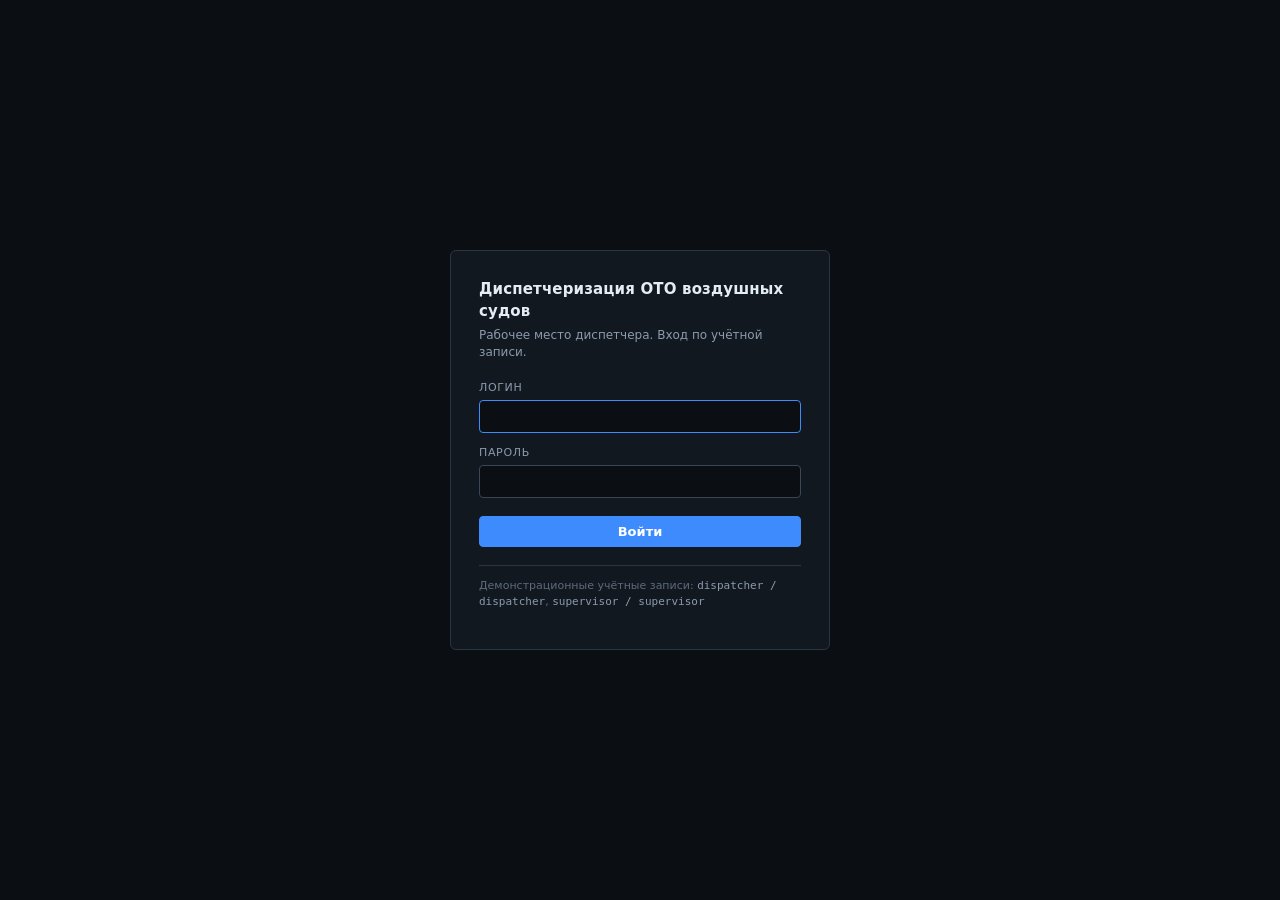
==== web-dispatcher/index.html @ 044c184f "feat: MVP диспетчеризации ОТО — сервер, веб-диспетчер, PWA инженера Подбор исполнителя по допускам Ф" ====
<!DOCTYPE html>
<html lang="ru">
<head>
  <meta charset="utf-8">
  <title>Вход — Диспетчеризация ОТО</title>
  <link rel="icon" href='data:image/svg+xml,<svg xmlns="http://www.w3.org/2000/svg" viewBox="0 0 32 32"><rect width="32" height="32" rx="6" fill="%230b0f14"/><circle cx="16" cy="16" r="7" fill="%233d8bfd"/></svg>'>
  <link rel="stylesheet" href="css/theme.css">
  <link rel="stylesheet" href="css/auth.css">
</head>
<body>
  <main class="auth-screen">
    <form class="auth-box" id="login-form">
      <h1 class="auth-title">Диспетчеризация ОТО воздушных судов</h1>
      <p class="auth-subtitle">Рабочее место диспетчера. Вход по учётной записи.</p>

      <div class="auth-field">
        <label for="login">Логин</label>
        <input id="login" name="login" autocomplete="username" autofocus required>
      </div>

      <div class="auth-field">
        <label for="password">Пароль</label>
        <input id="password" name="password" type="password"
               autocomplete="current-password" required>
      </div>

      <div id="error" class="error" hidden></div>

      <div class="auth-actions">
        <button type="submit" class="primary" id="submit">Войти</button>
      </div>

      <p class="auth-hint">
        Демонстрационные учётные записи:
        <code>dispatcher / dispatcher</code>,
        <code>supervisor / supervisor</code>
      </p>
    </form>
  </main>

  <script src="js/config.js"></script>
  <script src="js/api.js"></script>
  <script src="js/login.js"></script>
</body>
</html>
---- web-dispatcher/css/theme.css ----
/*
 * Палитра и типографика.
 *
 * Тёмная тема — основная: диспетчерская работает круглосуточно, и светлый
 * экран ночью выжигает глаза и мешает видеть перрон в окно.
 *
 * Цвет здесь несёт смысл, а не украшает. Каждый цвет статуса означает
 * ровно одно состояние, и это же значение используется на карте, в панели
 * и в списке кандидатов — иначе диспетчеру пришлось бы держать в голове
 * две системы обозначений.
 */

:root {
  /* Поверхности: от самой глубокой к самой светлой. */
  --bg-deep: #0b0f14;
  --bg-panel: #121820;
  --bg-raised: #1a222c;
  --bg-hover: #222c38;
  --border: #2a3542;
  --border-strong: #3a4756;

  /* Текст. */
  --text: #e4ecf4;
  --text-muted: #8b9bad;
  --text-dim: #5d6b7a;

  /* Смысловые цвета статусов. */
  --ok: #35c46a;          /* свободен и имеет допуск */
  --neutral: #6e7d8d;     /* свободен, но допуска на этот тип ВС нет */
  --warn: #e3a72c;        /* близко к пределу 15 минут */
  --danger: #f2564d;      /* превышение регламента / нарушение */
  --route: #3d8bfd;       /* предложенный маршрут */
  --busy: #a371f7;        /* занят на другом вызове */

  /* Полупрозрачные варианты для подложек и заливок. */
  --ok-soft: rgba(53, 196, 106, 0.14);
  --warn-soft: rgba(227, 167, 44, 0.14);
  --danger-soft: rgba(242, 86, 77, 0.14);
  --route-soft: rgba(61, 139, 253, 0.16);
  --busy-soft: rgba(163, 113, 247, 0.14);

  /* Карта. */
  --map-bg: #0d1219;
  --taxiway: #2b3947;
  --taxiway-strong: #3a4c5e;
  --stand: #55697d;

  /* Шрифты. Моноширинный — для всех чисел: времени, координат, номеров
     бортов и отметок. Цифры в таблице должны стоять столбиком. */
  --font-ui: "Segoe UI", "Inter", system-ui, -apple-system, sans-serif;
  --font-mono: "JetBrains Mono", "Cascadia Mono", "Consolas", monospace;

  /* Плотная сетка: это инструмент на всю смену, а не лендинг. */
  --gap-xs: 4px;
  --gap-sm: 8px;
  --gap: 12px;
  --gap-lg: 18px;
  --radius: 4px;
}

* {
  box-sizing: border-box;
}

html,
body {
  height: 100%;
  margin: 0;
}

body {
  background: var(--bg-deep);
  color: var(--text);
  font-family: var(--font-ui);
  font-size: 13px;
  line-height: 1.45;
  -webkit-font-smoothing: antialiased;
}

/* Числа везде моноширинные и с табличными цифрами: иначе при обновлении
   раз в несколько секунд значения будут дёргаться по горизонтали. */
.num,
.mark,
.board {
  font-family: var(--font-mono);
  font-variant-numeric: tabular-nums;
}

h1,
h2,
h3 {
  margin: 0;
  font-weight: 600;
}

button {
  font-family: inherit;
  font-size: inherit;
  color: var(--text);
  background: var(--bg-raised);
  border: 1px solid var(--border-strong);
  border-radius: var(--radius);
  padding: 7px 14px;
  cursor: pointer;
  transition: background 0.12s, border-color 0.12s;
}

button:hover:not(:disabled) {
  background: var(--bg-hover);
  border-color: var(--route);
}

button:disabled {
  opacity: 0.45;
  cursor: not-allowed;
}

button.primary {
  background: var(--route);
  border-color: var(--route);
  color: #fff;
  font-weight: 600;
}

button.primary:hover:not(:disabled) {
  background: #5a9dff;
  border-color: #5a9dff;
}

button.danger {
  border-color: var(--danger);
  color: var(--danger);
}

input,
select {
  font-family: inherit;
  font-size: inherit;
  color: var(--text);
  background: var(--bg-deep);
  border: 1px solid var(--border-strong);
  border-radius: var(--radius);
  padding: 8px 10px;
  width: 100%;
}

input:focus,
select:focus {
  outline: none;
  border-color: var(--route);
}

label {
  display: block;
  color: var(--text-muted);
  font-size: 11px;
  text-transform: uppercase;
  letter-spacing: 0.06em;
  margin-bottom: var(--gap-xs);
}

/* Квалификационная отметка показывается так, как её видит настоящий
   диспетчер в свидетельстве: «B1.1 / A320», а не описательным текстом. */
.mark {
  display: inline-block;
  padding: 1px 6px;
  border: 1px solid var(--border-strong);
  border-radius: 3px;
  background: var(--bg-deep);
  font-size: 11px;
  letter-spacing: 0.02em;
}

.muted {
  color: var(--text-muted);
}

.dim {
  color: var(--text-dim);
}

.error {
  color: var(--danger);
  background: var(--danger-soft);
  border: 1px solid var(--danger);
  border-radius: var(--radius);
  padding: var(--gap-sm) var(--gap);
}

/* Единственная анимация — подсветка нового вызова. Функциональная:
   диспетчер может смотреть на карту, а не в список. */
@keyframes call-appear {
  0% {
    background: var(--danger-soft);
    border-color: var(--danger);
  }
  100% {
    background: var(--bg-raised);
    border-color: var(--border);
  }
}
---- web-dispatcher/css/auth.css ----
/*
 * Экран входа и экран выбора аэропорта.
 *
 * Тот же визуальный язык, что и рабочий экран, минимум элементов,
 * без «маркетингового» оформления: это служебный вход в рабочий
 * инструмент, а не главная страница продукта.
 */

.auth-screen {
  min-height: 100vh;
  display: flex;
  align-items: center;
  justify-content: center;
  padding: var(--gap-lg);
}

.auth-box {
  width: 100%;
  max-width: 380px;
  background: var(--bg-panel);
  border: 1px solid var(--border);
  border-radius: 6px;
  padding: 28px;
}

.auth-box.wide {
  max-width: 520px;
}

.auth-title {
  font-size: 15px;
  letter-spacing: 0.01em;
}

.auth-subtitle {
  color: var(--text-muted);
  font-size: 12px;
  margin-top: var(--gap-xs);
  margin-bottom: var(--gap-lg);
}

.auth-field {
  margin-bottom: var(--gap);
}

.auth-actions {
  margin-top: var(--gap-lg);
}

.auth-actions button {
  width: 100%;
}

.auth-hint {
  margin-top: var(--gap-lg);
  padding-top: var(--gap);
  border-top: 1px solid var(--border);
  color: var(--text-dim);
  font-size: 11px;
}

.auth-hint code {
  font-family: var(--font-mono);
  color: var(--text-muted);
}

/* Выбор аэропорта: карточки, а не выпадающий список — аэропортов мало,
   а промахнуться контекстом смены дорого. */
.choice-list {
  display: flex;
  flex-direction: column;
  gap: var(--gap-sm);
  margin-bottom: var(--gap-lg);
}

.choice {
  display: flex;
  align-items: baseline;
  gap: var(--gap);
  padding: var(--gap) var(--gap-lg);
  background: var(--bg-raised);
  border: 1px solid var(--border);
  border-radius: var(--radius);
  cursor: pointer;
  text-align: left;
  width: 100%;
}

.choice:hover {
  border-color: var(--border-strong);
  background: var(--bg-hover);
}

.choice.selected {
  border-color: var(--route);
  background: var(--route-soft);
}

.choice-code {
  font-family: var(--font-mono);
  font-size: 14px;
  font-weight: 600;
  color: var(--route);
  min-width: 52px;
}

.choice-city {
  color: var(--text-muted);
  font-size: 12px;
}

.shift-row {
  display: grid;
  grid-template-columns: 1fr 1fr;
  gap: var(--gap-sm);
}

.shift-row .choice {
  justify-content: center;
  text-align: center;
}
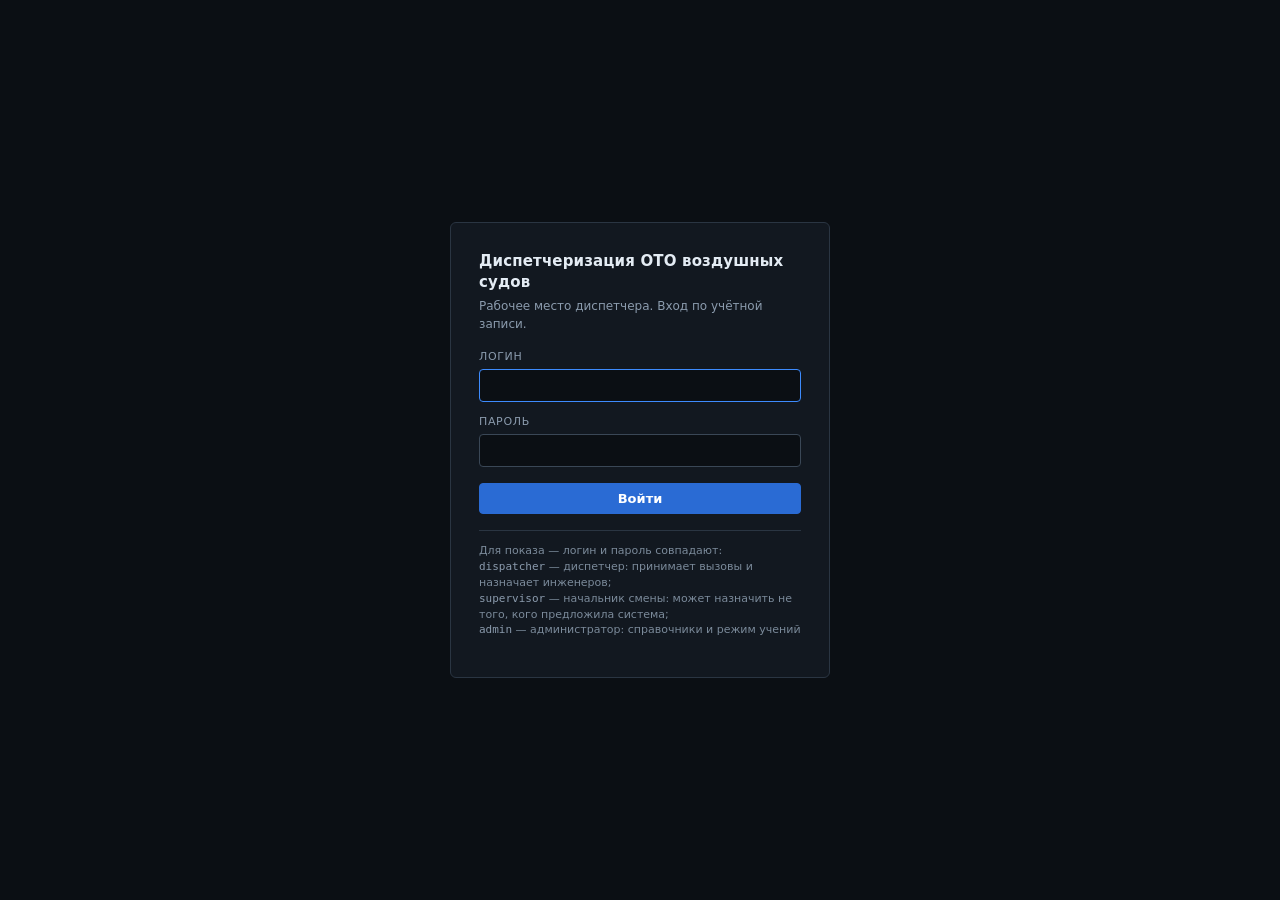
==== commit 6187724a: "style(web): спокойная норма, читаемый контраст, единые размеры Третий уровень текста давал контраст " ====
--- a/web-dispatcher/index.html
+++ b/web-dispatcher/index.html
@@ -4,8 +4,8 @@
   <meta charset="utf-8">
   <title>Вход — Диспетчеризация ОТО</title>
   <link rel="icon" href='data:image/svg+xml,<svg xmlns="http://www.w3.org/2000/svg" viewBox="0 0 32 32"><rect width="32" height="32" rx="6" fill="%230b0f14"/><circle cx="16" cy="16" r="7" fill="%233d8bfd"/></svg>'>
-  <link rel="stylesheet" href="css/theme.css">
-  <link rel="stylesheet" href="css/auth.css">
+  <link rel="stylesheet" href="css/theme.css?v=__BUILD__">
+  <link rel="stylesheet" href="css/auth.css?v=__BUILD__">
 </head>
 <body>
   <main class="auth-screen">
@@ -31,15 +31,16 @@
       </div>
 
       <p class="auth-hint">
-        Демонстрационные учётные записи:
-        <code>dispatcher / dispatcher</code>,
-        <code>supervisor / supervisor</code>
+        Для показа — логин и пароль совпадают:<br>
+        <code>dispatcher</code> — диспетчер: принимает вызовы и назначает инженеров;<br>
+        <code>supervisor</code> — начальник смены: может назначить не того, кого предложила система;<br>
+        <code>admin</code> — администратор: справочники и режим учений
       </p>
     </form>
   </main>
 
-  <script src="js/config.js"></script>
-  <script src="js/api.js"></script>
-  <script src="js/login.js"></script>
+  <script src="js/config.js?v=__BUILD__"></script>
+  <script src="js/api.js?v=__BUILD__"></script>
+  <script src="js/login.js?v=__BUILD__"></script>
 </body>
 </html>
--- a/web-dispatcher/css/theme.css
+++ b/web-dispatcher/css/theme.css
@@ -11,6 +11,10 @@
  */
 
 :root {
+  /* Системные элементы — полосы прокрутки, выпадающие списки — в тёмном
+     варианте. Без этого светлая полоса прокрутки резала глаз на тёмной теме. */
+  color-scheme: dark;
+
   /* Поверхности: от самой глубокой к самой светлой. */
   --bg-deep: #0b0f14;
   --bg-panel: #121820;
@@ -19,10 +23,12 @@
   --border: #2a3542;
   --border-strong: #3a4756;
 
-  /* Текст. */
+  /* Текст. Все три уровня читаются на любой из поверхностей с контрастом
+     не ниже 4,5:1 (WCAG AA): экран смотрят и на проекторе, и ночью.
+     Прежний третий уровень (#5d6b7a) давал 2,9:1 — подписи пропадали. */
   --text: #e4ecf4;
   --text-muted: #8b9bad;
-  --text-dim: #5d6b7a;
+  --text-dim: #7b8a9a;
 
   /* Смысловые цвета статусов. */
   --ok: #35c46a;          /* свободен и имеет допуск */
@@ -32,6 +38,14 @@
   --route: #3d8bfd;       /* предложенный маршрут */
   --busy: #a371f7;        /* занят на другом вызове */
 
+  /* Те же смыслы для текста и для заливки под белым текстом. Основные
+     тона подобраны для точек и линий на карте; красный текст на красной
+     подложке и белый на синей кнопке не дотягивали до 4,5:1. */
+  --danger-text: #ff766d;   /* красный текст на тёмных и красных подложках */
+  --danger-strong: #d03c33; /* красная заливка под белым текстом */
+  --route-strong: #2a6bd4;  /* синяя заливка главной кнопки */
+  --route-strong-hover: #2563c9;
+
   /* Полупрозрачные варианты для подложек и заливок. */
   --ok-soft: rgba(53, 196, 106, 0.14);
   --warn-soft: rgba(227, 167, 44, 0.14);
@@ -54,8 +68,18 @@
   --gap-xs: 4px;
   --gap-sm: 8px;
   --gap: 12px;
-  --gap-lg: 18px;
+  --gap-lg: 16px;
   --radius: 4px;
+
+  /* Четыре размера текста на весь интерфейс. Мельче 11px не бывает:
+     десятый кегль на проекторе не читается. */
+  --fs-xs: 11px;
+  --fs-sm: 12px;
+  --fs: 13px;
+  --fs-lg: 14px;
+
+  /* Высота кнопок и полей в шапке и панелях — одна на всех. */
+  --control-h: 28px;
 }
 
 * {
@@ -72,7 +96,7 @@
   background: var(--bg-deep);
   color: var(--text);
   font-family: var(--font-ui);
-  font-size: 13px;
+  font-size: var(--fs);
   line-height: 1.45;
   -webkit-font-smoothing: antialiased;
 }
@@ -116,20 +140,30 @@
 }
 
 button.primary {
-  background: var(--route);
-  border-color: var(--route);
+  background: var(--route-strong);
+  border-color: var(--route-strong);
   color: #fff;
   font-weight: 600;
 }
 
 button.primary:hover:not(:disabled) {
-  background: #5a9dff;
-  border-color: #5a9dff;
+  background: var(--route-strong-hover);
+  border-color: var(--route-strong-hover);
+}
+
+/* Видимый фокус для работы с клавиатуры: диспетчер с гарнитурой
+   часто не снимает рук с клавиш. */
+button:focus-visible,
+input:focus-visible,
+select:focus-visible,
+textarea:focus-visible {
+  outline: 2px solid var(--route);
+  outline-offset: 1px;
 }
 
 button.danger {
   border-color: var(--danger);
-  color: var(--danger);
+  color: var(--danger-text);
 }
 
 input,
@@ -153,7 +187,7 @@
 label {
   display: block;
   color: var(--text-muted);
-  font-size: 11px;
+  font-size: var(--fs-xs);
   text-transform: uppercase;
   letter-spacing: 0.06em;
   margin-bottom: var(--gap-xs);
@@ -165,9 +199,9 @@
   display: inline-block;
   padding: 1px 6px;
   border: 1px solid var(--border-strong);
-  border-radius: 3px;
+  border-radius: var(--radius);
   background: var(--bg-deep);
-  font-size: 11px;
+  font-size: var(--fs-xs);
   letter-spacing: 0.02em;
 }
 
@@ -180,7 +214,7 @@
 }
 
 .error {
-  color: var(--danger);
+  color: var(--danger-text);
   background: var(--danger-soft);
   border: 1px solid var(--danger);
   border-radius: var(--radius);
--- a/web-dispatcher/css/auth.css
+++ b/web-dispatcher/css/auth.css
@@ -34,7 +34,7 @@
 
 .auth-subtitle {
   color: var(--text-muted);
-  font-size: 12px;
+  font-size: var(--fs-sm);
   margin-top: var(--gap-xs);
   margin-bottom: var(--gap-lg);
 }
@@ -56,7 +56,7 @@
   padding-top: var(--gap);
   border-top: 1px solid var(--border);
   color: var(--text-dim);
-  font-size: 11px;
+  font-size: var(--fs-xs);
 }
 
 .auth-hint code {
@@ -106,7 +106,7 @@
 
 .choice-city {
   color: var(--text-muted);
-  font-size: 12px;
+  font-size: var(--fs-sm);
 }
 
 .shift-row {
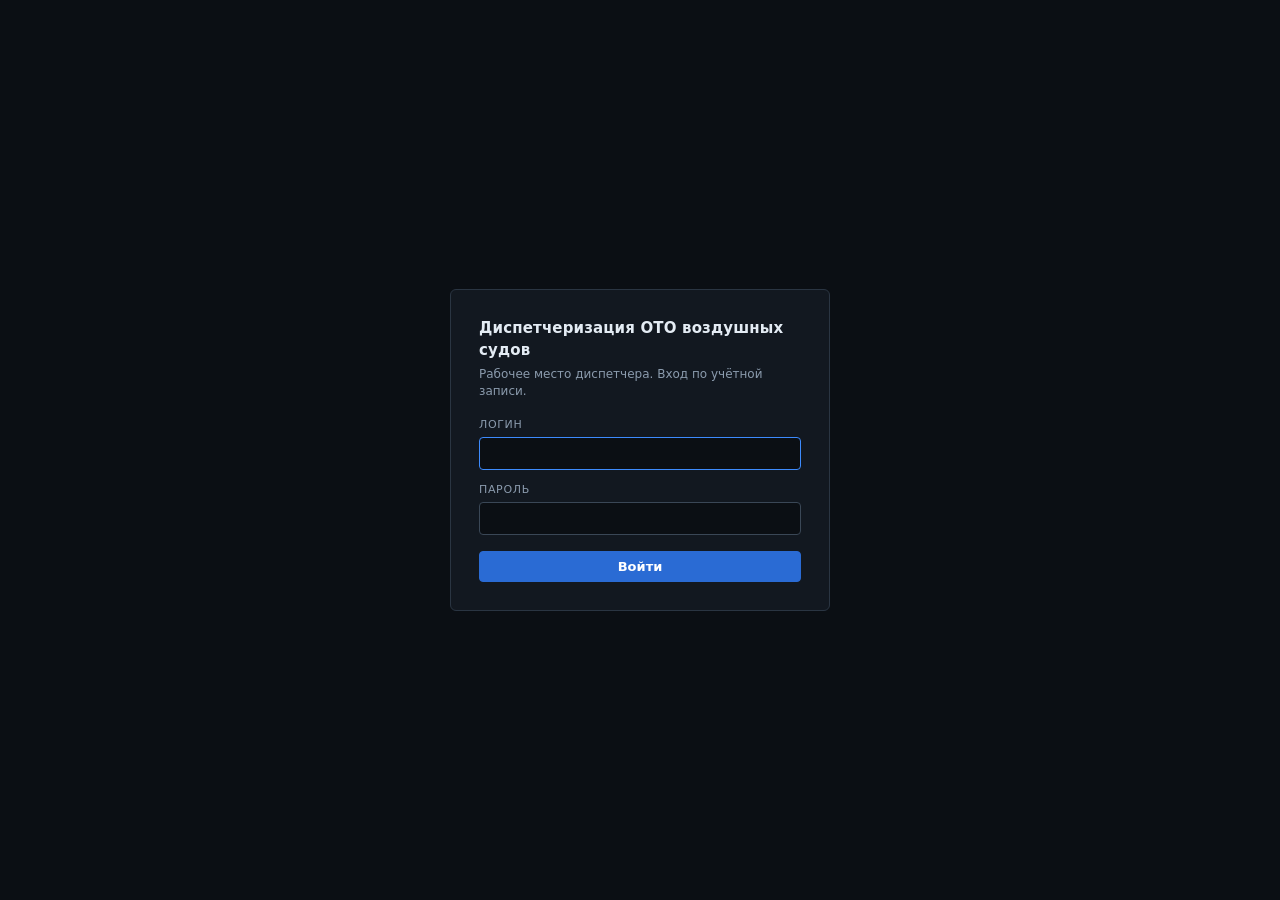
==== commit f633b56f: "debug; fixed bugs and add features" ====
--- a/web-dispatcher/index.html
+++ b/web-dispatcher/index.html
@@ -30,12 +30,6 @@
         <button type="submit" class="primary" id="submit">Войти</button>
       </div>
 
-      <p class="auth-hint">
-        Для показа — логин и пароль совпадают:<br>
-        <code>dispatcher</code> — диспетчер: принимает вызовы и назначает инженеров;<br>
-        <code>supervisor</code> — начальник смены: может назначить не того, кого предложила система;<br>
-        <code>admin</code> — администратор: справочники и режим учений
-      </p>
     </form>
   </main>
 
--- a/web-dispatcher/css/theme.css
+++ b/web-dispatcher/css/theme.css
@@ -70,6 +70,7 @@
   --gap: 12px;
   --gap-lg: 16px;
   --radius: 4px;
+  --radius-lg: 8px;
 
   /* Четыре размера текста на весь интерфейс. Мельче 11px не бывает:
      десятый кегль на проекторе не читается. */
@@ -233,3 +234,128 @@
     border-color: var(--border);
   }
 }
+
+/* --- Свои окна, всплывающие списки, уведомления (js/ui.js) --- */
+
+.dialog-backdrop {
+  position: fixed;
+  inset: 0;
+  z-index: 100;
+  display: flex;
+  align-items: center;
+  justify-content: center;
+  padding: 16px;
+  background: rgba(5, 8, 12, 0.6);
+}
+
+.dialog {
+  width: 380px;
+  max-width: 100%;
+  padding: var(--gap-lg);
+  background: var(--bg-panel);
+  border: 1px solid var(--border-strong);
+  border-radius: var(--radius-lg);
+  box-shadow: 0 16px 40px rgba(0, 0, 0, 0.5);
+}
+
+.dialog-title {
+  font-size: var(--fs-lg);
+}
+
+.dialog-text {
+  margin: var(--gap-sm) 0 0;
+  color: var(--text-muted);
+}
+
+.dialog-input {
+  width: 100%;
+  margin-top: var(--gap);
+  padding: 8px 10px;
+  resize: vertical;
+  font: inherit;
+  color: var(--text);
+  background: var(--bg-deep);
+  border: 1px solid var(--border-strong);
+  border-radius: var(--radius);
+}
+
+.dialog-input.is-invalid {
+  border-color: var(--danger);
+}
+
+.dialog-actions {
+  display: flex;
+  justify-content: flex-end;
+  gap: var(--gap-sm);
+  margin-top: var(--gap-lg);
+}
+
+button.danger-fill {
+  background: var(--danger-strong);
+  border-color: var(--danger-strong);
+  color: #fff;
+  font-weight: 600;
+}
+
+.popover {
+  position: fixed;
+  z-index: 90;
+  width: 320px;
+  max-height: 70vh;
+  display: flex;
+  flex-direction: column;
+  background: var(--bg-panel);
+  border: 1px solid var(--border-strong);
+  border-radius: var(--radius-lg);
+  box-shadow: 0 12px 32px rgba(0, 0, 0, 0.5);
+}
+
+.popover-head {
+  display: flex;
+  justify-content: space-between;
+  align-items: center;
+  padding: var(--gap-sm) var(--gap);
+  border-bottom: 1px solid var(--border);
+  font-size: var(--fs-xs);
+  font-weight: 600;
+  text-transform: uppercase;
+  letter-spacing: 0.07em;
+  color: var(--text-muted);
+}
+
+.popover-close {
+  padding: 0 6px;
+  border: none;
+  background: transparent;
+  font-size: 18px;
+  line-height: 1;
+  color: var(--text-muted);
+}
+
+.popover-body {
+  overflow-y: auto;
+  padding: var(--gap-sm) var(--gap);
+}
+
+.toast-bar {
+  position: fixed;
+  left: 50%;
+  bottom: 44px;
+  z-index: 110;
+  transform: translateX(-50%);
+  max-width: 480px;
+  padding: var(--gap-sm) var(--gap-lg);
+  background: var(--bg-raised);
+  border: 1px solid var(--border-strong);
+  border-radius: var(--radius-lg);
+  box-shadow: 0 8px 24px rgba(0, 0, 0, 0.4);
+}
+
+.toast-bar[hidden] {
+  display: none;
+}
+
+.toast-bar.is-error {
+  color: var(--danger-text);
+  border-color: var(--danger);
+}
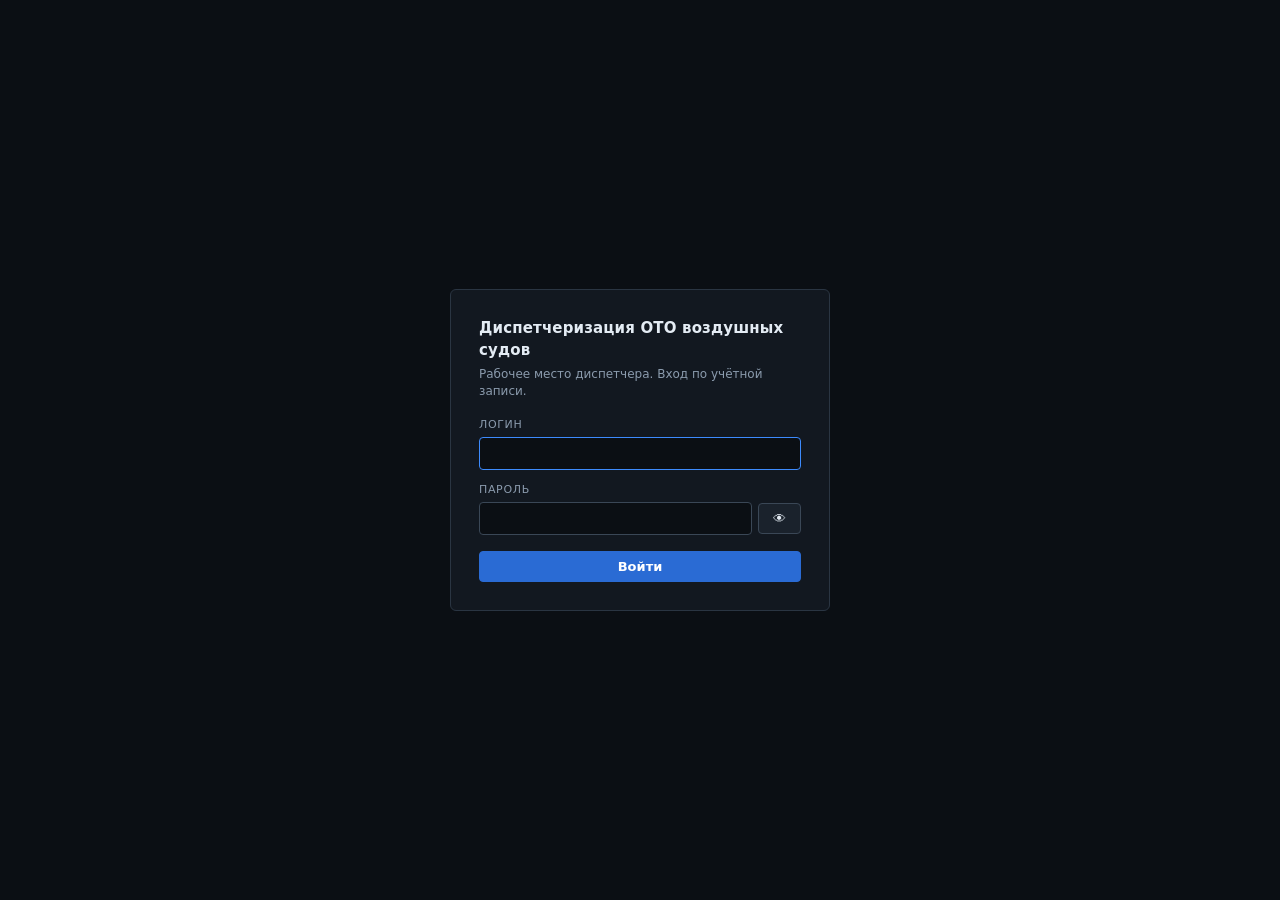
==== commit c2323c04: "Route engineers from GPS through vehicle returns and add account filters" ====
--- a/web-dispatcher/index.html
+++ b/web-dispatcher/index.html
@@ -20,8 +20,8 @@
 
       <div class="auth-field">
         <label for="password">Пароль</label>
-        <input id="password" name="password" type="password"
-               autocomplete="current-password" required>
+        <span style="display:flex;align-items:center;gap:.4rem"><input id="password" name="password" type="password"
+               autocomplete="current-password" required><button type="button" aria-controls="password" aria-label="Показать пароль" aria-pressed="false" onclick="const field=document.getElementById(this.getAttribute('aria-controls'));const show=field.type==='password';field.type=show?'text':'password';this.setAttribute('aria-pressed',show);this.setAttribute('aria-label',show?'Скрыть пароль':'Показать пароль')">👁</button></span>
       </div>
 
       <div id="error" class="error" hidden></div>
--- a/web-dispatcher/css/auth.css
+++ b/web-dispatcher/css/auth.css
@@ -119,3 +119,6 @@
   justify-content: center;
   text-align: center;
 }
+
+/* Смена выбрана вручную, не по часам аэропорта. */
+.auth-hint.is-manual { color: var(--warn); }
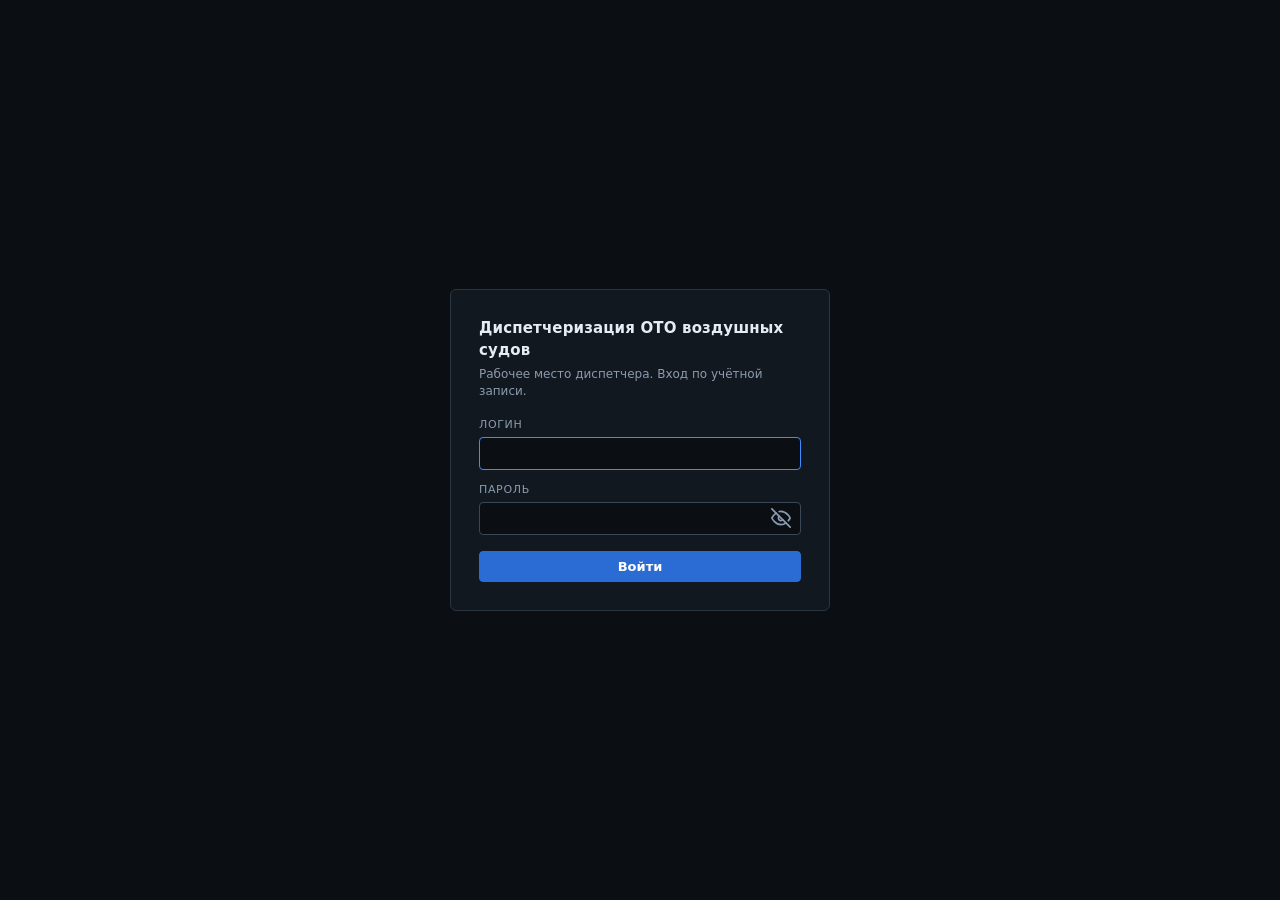
==== commit a69d049c: "fix: карта инженера не улетает и держит масштаб, значок показа пароля, карточки вызовов Co-Authored-" ====
--- a/web-dispatcher/index.html
+++ b/web-dispatcher/index.html
@@ -20,8 +20,11 @@
 
       <div class="auth-field">
         <label for="password">Пароль</label>
-        <span style="display:flex;align-items:center;gap:.4rem"><input id="password" name="password" type="password"
-               autocomplete="current-password" required><button type="button" aria-controls="password" aria-label="Показать пароль" aria-pressed="false" onclick="const field=document.getElementById(this.getAttribute('aria-controls'));const show=field.type==='password';field.type=show?'text':'password';this.setAttribute('aria-pressed',show);this.setAttribute('aria-label',show?'Скрыть пароль':'Показать пароль')">👁</button></span>
+        <span class="password-field"><input id="password" name="password" type="password"
+               autocomplete="current-password" required><button type="button" class="password-toggle" aria-controls="password" aria-label="Показать пароль" aria-pressed="false" onclick="const field=document.getElementById(this.getAttribute('aria-controls'));const show=field.type==='password';field.type=show?'text':'password';this.setAttribute('aria-pressed',show);this.setAttribute('aria-label',show?'Скрыть пароль':'Показать пароль')"><svg viewBox="0 0 24 24" width="20" height="20" fill="none" stroke="currentColor" stroke-width="2" stroke-linecap="round" stroke-linejoin="round" aria-hidden="true">
+            <g class="eye-open"><path d="M1 12s4-8 11-8 11 8 11 8-4 8-11 8-11-8-11-8z"/><circle cx="12" cy="12" r="3"/></g>
+            <g class="eye-closed"><path d="M17.94 17.94A10.07 10.07 0 0 1 12 20c-7 0-11-8-11-8a18.45 18.45 0 0 1 5.06-5.94M9.9 4.24A9.12 9.12 0 0 1 12 4c7 0 11 8 11 8a18.5 18.5 0 0 1-2.16 3.19m-6.72-1.07a3 3 0 1 1-4.24-4.24"/><line x1="1" y1="1" x2="23" y2="23"/></g>
+          </svg></button></span>
       </div>
 
       <div id="error" class="error" hidden></div>
--- a/web-dispatcher/css/auth.css
+++ b/web-dispatcher/css/auth.css
@@ -122,3 +122,32 @@
 
 /* Смена выбрана вручную, не по часам аэропорта. */
 .auth-hint.is-manual { color: var(--warn); }
+
+/* Показ пароля. Значок отражает состояние: открытый глаз — пароль виден,
+   перечёркнутый — скрыт. */
+.password-field { position: relative; display: block; }
+.password-field input { width: 100%; padding-right: 40px; }
+.password-field .password-toggle,
+.password-field .password-toggle:hover {
+  position: absolute;
+  top: 0;
+  right: 0;
+  bottom: 0;
+  display: flex;
+  align-items: center;
+  justify-content: center;
+  width: 40px;
+  height: 100%;
+  min-height: 0;
+  padding: 0;
+  background: none;
+  border: 0;
+  color: var(--text-muted);
+}
+.password-field .password-toggle:hover,
+.password-field .password-toggle[aria-pressed="true"] { color: var(--route); }
+.password-field .password-toggle:focus-visible { outline: 2px solid var(--route); outline-offset: -2px; border-radius: 6px; }
+.password-toggle[aria-pressed="false"] .eye-open,
+.password-toggle[aria-pressed="true"] .eye-closed { display: none; }
+/* Встроенный глазок Edge — иначе их было бы два. */
+.password-field input::-ms-reveal { display: none; }
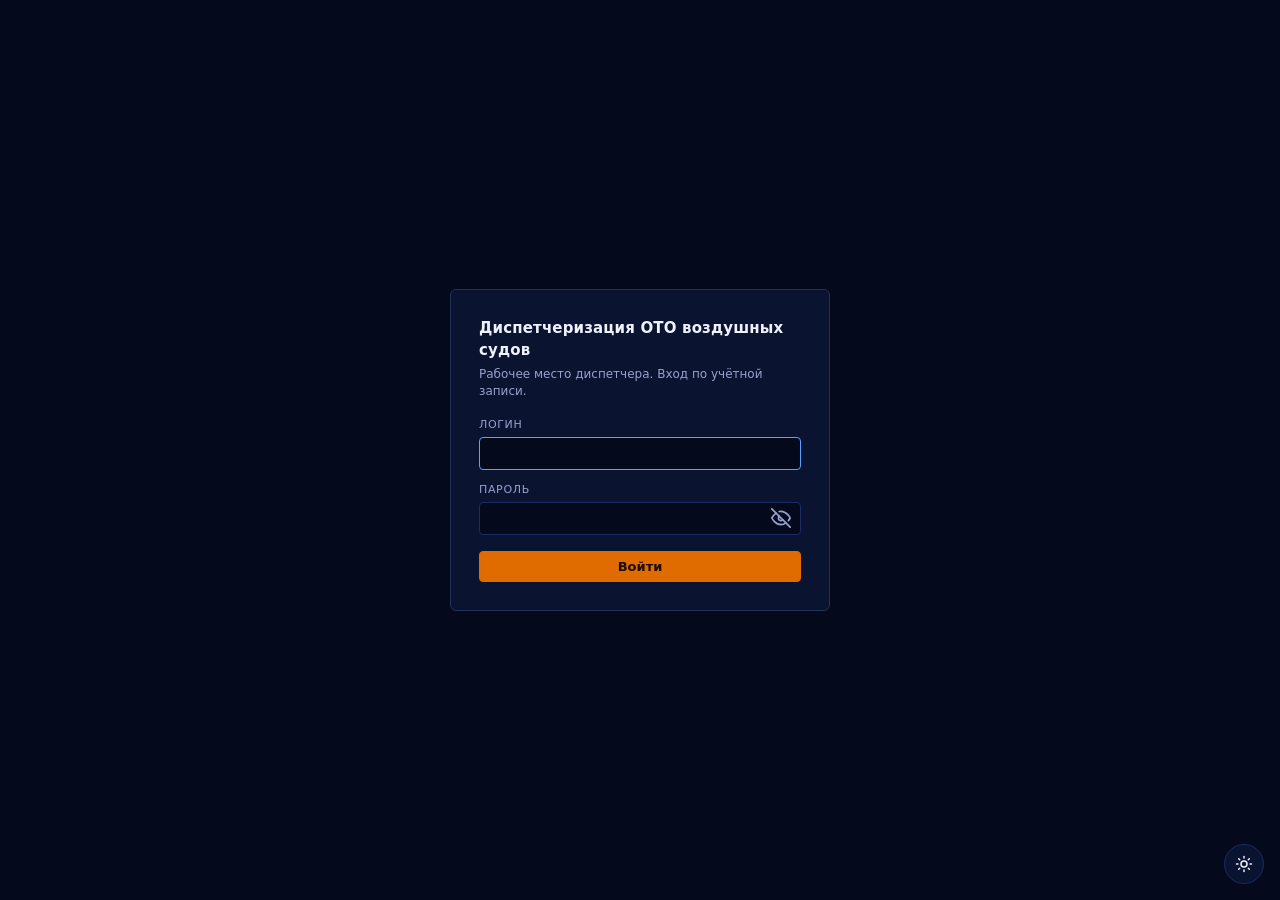
==== commit f54b0647: "feat: стиль «Аэрофлот» с ночной и дневной темой, переключение стиля техническим администратором Co-A" ====
--- a/web-dispatcher/index.html
+++ b/web-dispatcher/index.html
@@ -4,8 +4,10 @@
   <meta charset="utf-8">
   <title>Вход — Диспетчеризация ОТО</title>
   <link rel="icon" href='data:image/svg+xml,<svg xmlns="http://www.w3.org/2000/svg" viewBox="0 0 32 32"><rect width="32" height="32" rx="6" fill="%230b0f14"/><circle cx="16" cy="16" r="7" fill="%233d8bfd"/></svg>'>
+  <script src="js/theme-switch.js?v=__BUILD__"></script>
   <link rel="stylesheet" href="css/theme.css?v=__BUILD__">
   <link rel="stylesheet" href="css/auth.css?v=__BUILD__">
+  <link rel="stylesheet" href="css/aeroflot-themes.css?v=__BUILD__">
 </head>
 <body>
   <main class="auth-screen">
--- a/web-dispatcher/css/aeroflot-themes.css
+++ b/web-dispatcher/css/aeroflot-themes.css
@@ -0,0 +1,218 @@
+/* ==========================================================================
+ * АэроКвант × Аэрофлот — темы оформления
+ *
+ * Подключается ПОСЛЕ css/theme.css (диспетчер) и engineer/css/app.css (PWA).
+ * Тема выбирается атрибутом data-theme на <html> — выставляет
+ * js/theme-switch.js (стиль выбирает технический администратор, тему —
+ * каждый себе).
+ *
+ *   legacy  — исходная тема: без атрибута или data-theme="legacy"
+ *             действуют старые значения из :root, откат = убрать атрибут.
+ *   night   — новая дежурная navy-тема (рекомендуемая по умолчанию).
+ *   day     — новая дневная светлая тема.
+ *
+ * Имена переменных совпадают с theme.css / app.css — компоненты менять
+ * не нужно. Контрасты текста в обеих новых темах ≥ 4,5:1 (WCAG AA).
+ * ========================================================================== */
+
+/* ---------- Ночная (новая) ---------- */
+[data-theme="night"] {
+  color-scheme: dark;
+
+  /* Поверхности: глубокий флотский navy вместо нейтрального серого. */
+  --bg-deep: #04091c;
+  --bg-panel: #0a1330;
+  --bg-raised: #0e1a3f;
+  --bg-hover: #132250;
+  --border: #233257;
+  --border-strong: #1b2c63;
+
+  /* Текст. */
+  --text: #eef2fc;
+  --text-muted: #97a3cc;
+  --text-dim: #6b77a3;
+
+  /* Статусы — те же смыслы, тона переподобраны под navy. */
+  --ok: #35c46a;
+  --neutral: #6e7fa8;
+  --warn: #e3a72c;
+  --danger: #f2564d;
+  --route: #5aa2ff;
+  --busy: #a371f7;
+
+  --danger-text: #ff8080;
+  --danger-strong: #c8102e;   /* красный флага под белый текст */
+
+  /* Оранжевый ливреи — цвет действий (главные кнопки, маршрут, фокус). */
+  --route-strong: #e06c00;
+  --route-strong-hover: #f07f14;
+
+  --ok-soft: rgba(53, 196, 106, .14);
+  --warn-soft: rgba(227, 167, 44, .14);
+  --danger-soft: rgba(242, 86, 77, .16);
+  --route-soft: rgba(90, 162, 255, .16);
+  --busy-soft: rgba(163, 113, 247, .14);
+
+  /* Карта. */
+  --map-bg: #070e26;
+  --taxiway: #1b2c63;
+  --taxiway-strong: #2a3c74;
+  --stand: #3f5680;
+}
+
+/* Тёмный текст на оранжевой кнопке: белый не дотягивает до контраста. */
+[data-theme="night"] button.primary { color: #1a0c00; }
+
+/* ---------- Дневная (новая) ---------- */
+[data-theme="day"] {
+  color-scheme: light;
+
+  --bg-deep: #eef1f6;
+  --bg-panel: #ffffff;
+  --bg-raised: #f1f4fa;
+  --bg-hover: #e6ebf5;
+  --border: #d3d9e8;
+  --border-strong: #b8c1d8;
+
+  --text: #0f1a33;
+  --text-muted: #4a567a;
+  --text-dim: #5c6884;
+
+  /* Статусы затемнены до читаемости на белом. */
+  --ok: #178a5e;
+  --neutral: #75819b;
+  --warn: #b07d0a;
+  --danger: #d92038;
+  --route: #1d5fd1;
+  --busy: #7a4fd0;
+
+  --danger-text: #b3122a;
+  --danger-strong: #d92038;
+
+  /* Днём главная кнопка — флотский синий: на белом оранжевый с белым
+     текстом не проходит контраст, синий проходит (5,8:1). */
+  --route-strong: #1d5fd1;
+  --route-strong-hover: #174da8;
+
+  --ok-soft: rgba(23, 138, 94, .12);
+  --warn-soft: rgba(176, 125, 10, .12);
+  --danger-soft: rgba(217, 32, 56, .10);
+  --route-soft: rgba(29, 95, 209, .10);
+  --busy-soft: rgba(122, 79, 208, .12);
+
+  /* Светлая карта. */
+  --map-bg: #edf0f7;
+  --taxiway: #b4bfd9;
+  --taxiway-strong: #93a1c6;
+  --stand: #7e8fb5;
+}
+
+/* Плашки поверх карты: в theme.css у них жёстко зашит тёмный фон —
+   в дневной теме перекрашиваем в светлый, в ночной тонируем в navy. */
+[data-theme="day"] .map-legend { background: rgba(255, 255, 255, .92); }
+[data-theme="day"] .map-credit { background: rgba(255, 255, 255, .75); }
+[data-theme="night"] .map-legend { background: rgba(10, 19, 48, .92); }
+[data-theme="night"] .map-credit { background: rgba(4, 9, 28, .7); }
+
+/* Кнопка ИИ-диспетчера: белый текст зашит в dispatch.css, на светлой
+   подложке не читается. */
+[data-theme="day"] .ai-toggle { color: var(--route); }
+[data-theme="day"] .ai-toggle.active { color: #fff; }
+
+/* Плашки поверх карты в PWA инженера: в app.css фон зашит тёмным. */
+[data-theme="day"] .map-toggle,
+[data-theme="day"] .map-controls button {
+  background: rgba(255, 255, 255, .92);
+  box-shadow: 0 3px 10px rgba(15, 26, 51, .15);
+}
+[data-theme="day"] .alerts > * { background: rgba(255, 255, 255, .94); }
+[data-theme="day"] .sheet-backdrop { background: rgba(15, 26, 51, .35); }
+[data-theme="night"] .map-toggle,
+[data-theme="night"] .map-controls button { background: rgba(10, 19, 48, .92); }
+[data-theme="night"] .alerts > * { background: rgba(10, 19, 48, .94); }
+
+/* ---------- Дополнения к пакету: места с зашитым цветом ---------- */
+
+/* Второстепенный текст ночной темы: на панелях не дотягивал до 4,5:1. */
+[data-theme="night"] { --text-dim: #8591bd; }
+/* Жёлтый и зелёный текст дневной темы — туда же. */
+[data-theme="day"] { --warn: #8a5f00; --ok: #11704b; }
+[data-theme="night"] .primary { color: #1a0c00; }
+[data-theme="day"] .primary { color: #fff; }
+
+[data-theme="day"] .basemap-switch { background: rgba(255, 255, 255, .92); }
+[data-theme="night"] .basemap-switch { background: rgba(10, 19, 48, .92); }
+[data-theme="day"] .map-search-icon.is-aircraft { color: #4a6484; }
+[data-theme="day"] .schedule-editor input,
+[data-theme="day"] .report-dates input { color-scheme: light; }
+[data-theme="day"] .modal-backdrop,
+[data-theme="day"] .dialog-backdrop { background: rgba(15, 26, 51, .4); }
+
+/* Схема карты на светлом фоне. */
+[data-theme="day"] .aircraft { fill: #3e5a7c; }
+[data-theme="day"] .route-end-label { fill: var(--text); stroke: #fff; }
+[data-theme="day"] .area-boundary { stroke: rgba(29, 95, 209, .5); }
+[data-theme="day"] .area-terminal,
+[data-theme="day"] .area-object { fill: rgba(74, 86, 122, .14); stroke: rgba(74, 86, 122, .55); }
+[data-theme="day"] .area-runway { fill: rgba(15, 26, 51, .06); stroke: rgba(15, 26, 51, .35); }
+[data-theme="day"] .taxiway.road-service,
+[data-theme="day"] .road.road-service { stroke: #7386a3; }
+[data-theme="day"] .taxiway.road-pedestrian,
+[data-theme="day"] .road.road-pedestrian { stroke: #4f9a6e; }
+[data-theme="day"] .taxiway.road-taxi,
+[data-theme="day"] .road.road-taxi { stroke: rgba(168, 116, 0, .6); }
+[data-theme="day"] .taxiway.road-runway,
+[data-theme="day"] .road.road-runway { stroke: rgba(15, 26, 51, .28); }
+/* На спутнике снимок тёмный в любой теме — подписи и дороги прежние. */
+[data-theme="day"] .map.has-basemap .route-end-label { fill: #fff; stroke: #0b0f14; }
+[data-theme="day"] .map.has-basemap .aircraft { fill: #93a7bb; }
+[data-theme="day"] .map.has-basemap .taxiway.road-service,
+[data-theme="day"] .route-map.has-imagery .road.road-service { stroke: rgba(150, 196, 240, .55); }
+[data-theme="day"] .map.has-basemap .taxiway.road-pedestrian,
+[data-theme="day"] .route-map.has-imagery .road.road-pedestrian { stroke: rgba(120, 220, 160, .7); }
+[data-theme="day"] .map.has-basemap .taxiway.road-taxi,
+[data-theme="day"] .route-map.has-imagery .road.road-taxi { stroke: rgba(240, 190, 80, .45); }
+[data-theme="day"] .map.has-basemap .taxiway.road-runway,
+[data-theme="day"] .route-map.has-imagery .road.road-runway { stroke: rgba(255, 255, 255, .45); }
+
+/* ИИ-панель остаётся тёмной в любой теме: внутри неё белый текст. */
+[data-theme="day"] .ai-panel {
+  color-scheme: dark;
+  --bg-deep: #0b0f14; --bg-panel: #121820; --bg-raised: #1a222c; --bg-hover: #222c38;
+  --border: #2a3542; --border-strong: #3a4756;
+  --text: #e4ecf4; --text-muted: #8b9bad; --text-dim: #7b8a9a;
+  --ok: #35c46a; --warn: #e3a72c; --danger: #f2564d; --danger-text: #ff766d; --route: #3d8bfd;
+  color: var(--text);
+}
+[data-theme="day"] .ai-toggle::before { color: var(--route); }
+[data-theme="day"] .ai-toggle.active::before { color: #fff; }
+
+/* Приложение инженера. */
+[data-theme="day"] .road { stroke: #a3b0cc; }
+[data-theme="day"] .stand { fill: #fff; stroke: #60759a; }
+[data-theme="day"] .airport-labels text { fill: #33456b; }
+[data-theme="day"] .airport-labels .label-tech { fill: #8a5f00; }
+[data-theme="day"] .tools-note { color: #5b2fb3; }
+[data-theme="day"] .tools-note.is-done { color: var(--ok); }
+[data-theme="night"] .map-search-icon.is-aircraft { color: #97a3cc; }
+
+/* ---------- Кнопка темы ---------- */
+.theme-toggle {
+  display: inline-flex;
+  align-items: center;
+  justify-content: center;
+  gap: 8px;
+  padding: 4px 8px;
+}
+.theme-toggle[hidden] { display: none; }
+.theme-toggle.is-floating {
+  position: fixed;
+  right: 16px;
+  bottom: 16px;
+  z-index: 30;
+  width: 40px;
+  height: 40px;
+  padding: 0;
+  border-radius: 50%;
+  background: var(--bg-panel);
+}
